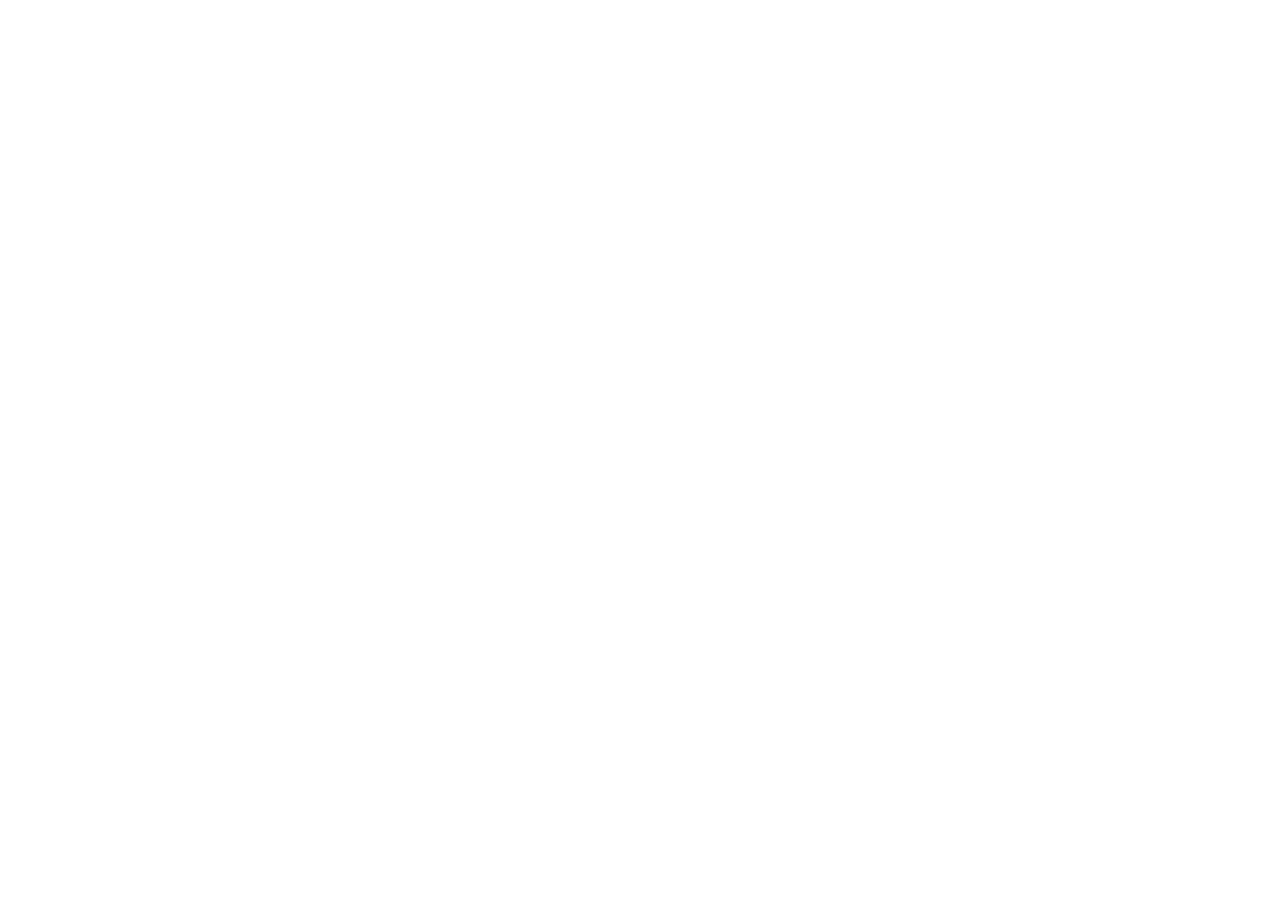
==== index.html @ 2a8edd01 "game html" ====
<!DOCTYPE html>
<html lang="en">
<head>
    <meta charset="UTF-8">
    <meta name="viewport" content="width=device-width, initial-scale=1.0">
    <title>Document</title>
</head>
<body>
   
    
</body>
</html>
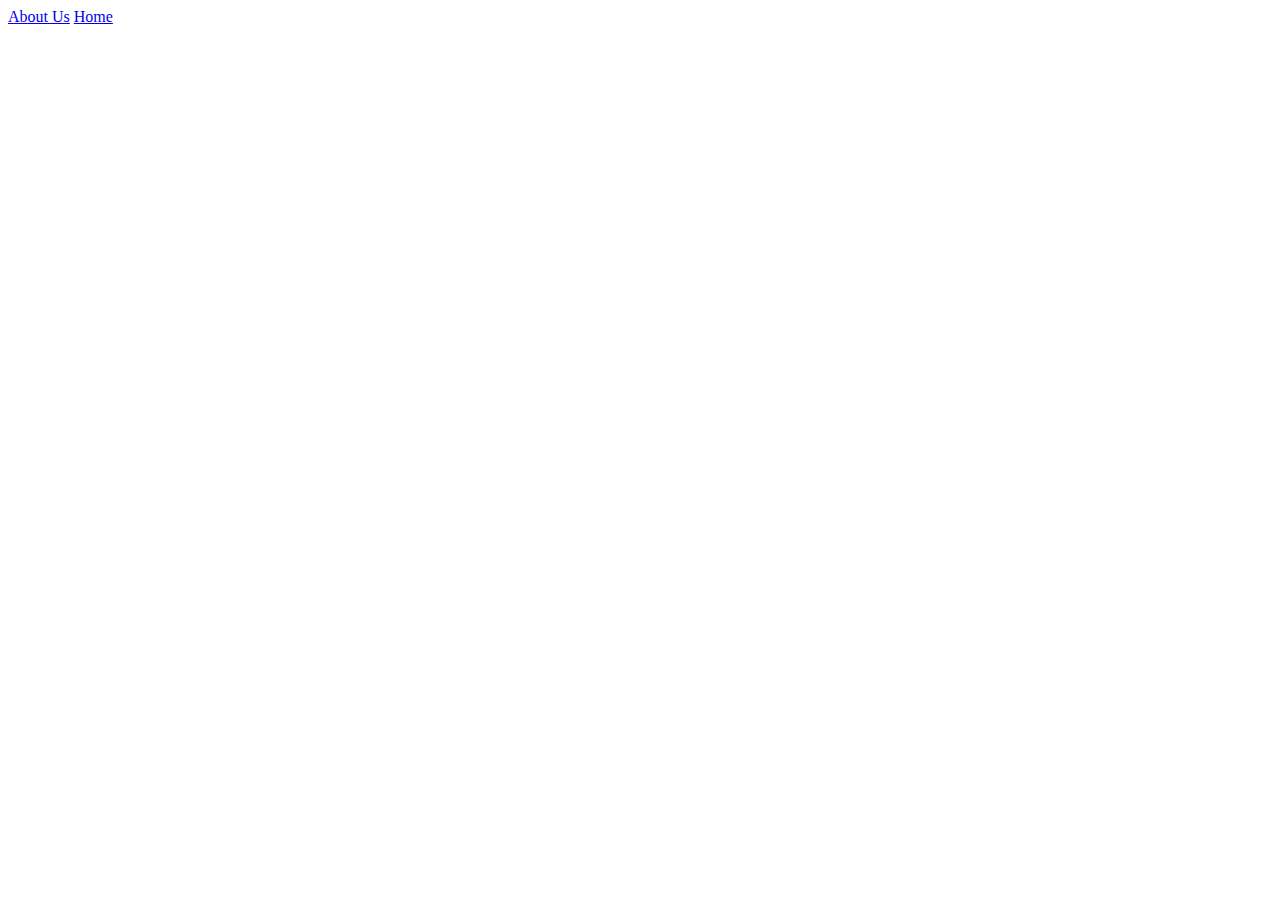
==== commit 614b3891: "added nav bar and page css" ====
--- a/index.html
+++ b/index.html
@@ -3,10 +3,17 @@
 <head>
     <meta charset="UTF-8">
     <meta name="viewport" content="width=device-width, initial-scale=1.0">
-    <title>Document</title>
+    <title> Color Challenge</title>
+    <link rel="stylesheet" href="dummy.css">
 </head>
 <body>
-   
-    
+    <div id="nav">
+        <a href="aboutUs.html" class="item">About Us</a>
+        <a href="home.html" class="item">Home</a>
+    </div>
+
+    <div id="start-container">
+        <div class=""></div>
+    </div>
 </body>
 </html>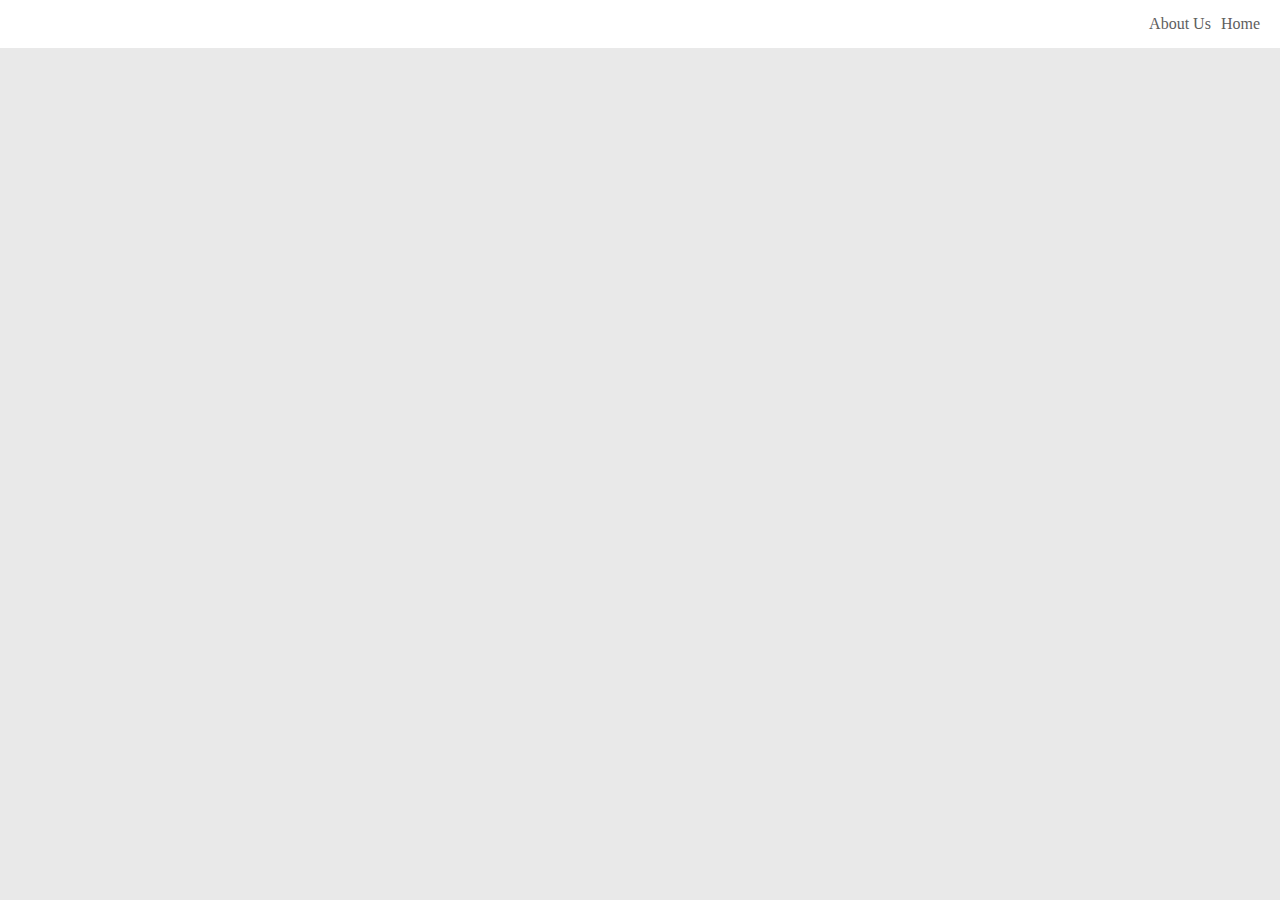
==== commit ded53194: "linked stylesheet" ====
--- a/index.html
+++ b/index.html
@@ -4,7 +4,7 @@
     <meta charset="UTF-8">
     <meta name="viewport" content="width=device-width, initial-scale=1.0">
     <title> Color Challenge</title>
-    <link rel="stylesheet" href="dummy.css">
+    <link rel="stylesheet" href="index.css">
 </head>
 <body>
     <div id="nav">
--- a/index.css
+++ b/index.css
@@ -0,0 +1,25 @@
+body {
+    background-color: #e9e9e9;
+    margin:0;
+
+}
+
+#nav {
+    display:flex;
+    justify-content: right; 
+    background-color: #fff;
+    height:0.3%;
+    padding:15px;
+}
+.item{
+    margin: 0 5px;
+}
+
+a {
+    text-decoration: None;
+    color: #5e5e5e;
+}
+
+a:hover{
+    color: #3e3e3e;
+}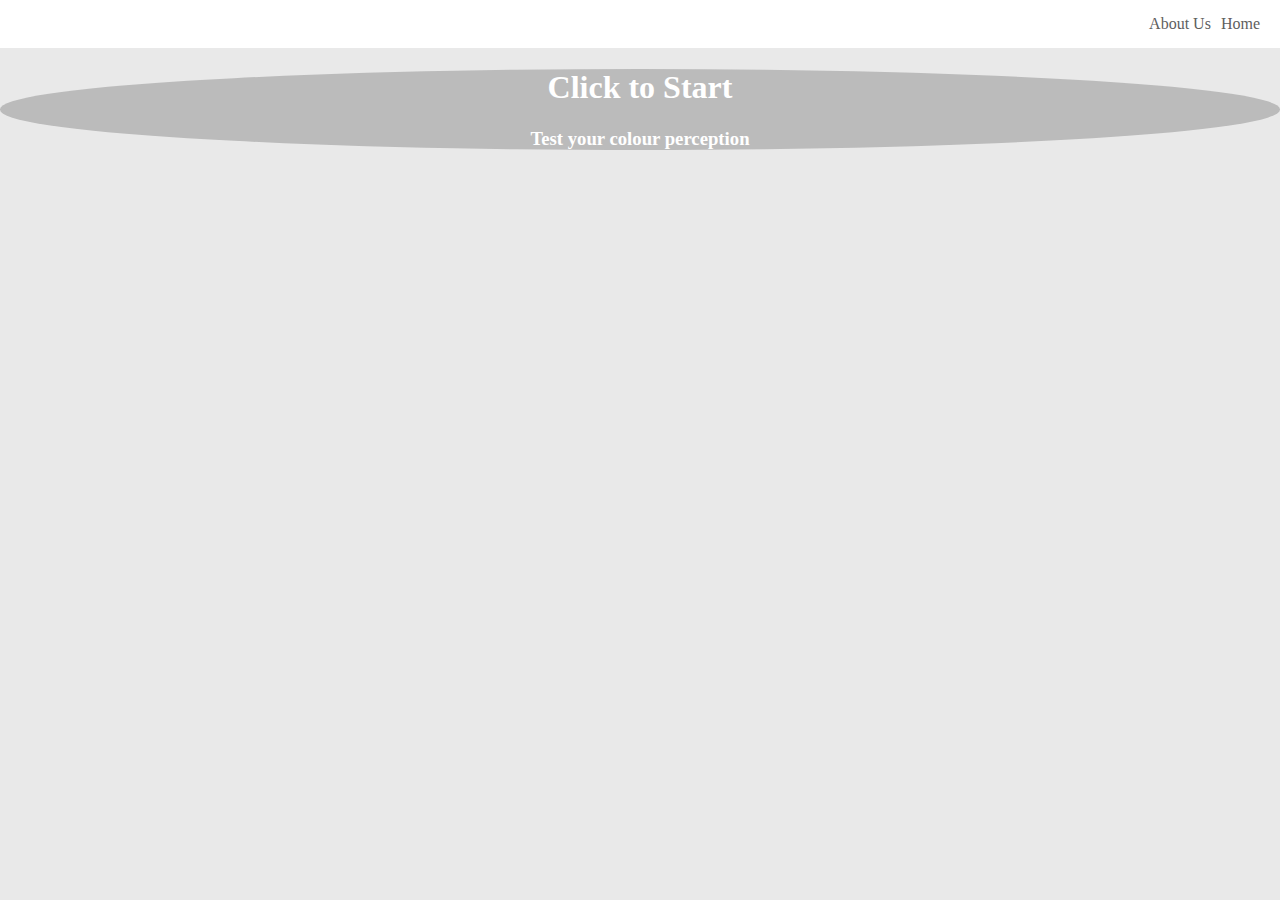
==== commit 4c2192a4: "add button text" ====
--- a/index.html
+++ b/index.html
@@ -8,12 +8,17 @@
 </head>
 <body>
     <div id="nav">
-        <a href="aboutUs.html" class="item">About Us</a>
-        <a href="home.html" class="item">Home</a>
+        <a href="about_us.html" class="item">About Us</a>
+        <a href="index.html" class="item">Home</a>
     </div>
 
     <div id="start-container">
-        <div class=""></div>
+        <div class="button">
+            <div id="start-text">
+                <h1>Click to Start</h1>
+                <h3>Test your colour perception</h3>
+            </div>
+        </div>
     </div>
 </body>
 </html>--- a/index.css
+++ b/index.css
@@ -1,7 +1,11 @@
+@font-face {
+    font-family: Lexend Peta;
+    src: url(/LexendPeta-font/LexendPeta-VariableFont_wght.ttf);
+}
+
 body {
     background-color: #e9e9e9;
     margin:0;
-
 }
 
 #nav {
@@ -22,4 +26,15 @@
 
 a:hover{
     color: #3e3e3e;
+}
+
+.button{
+  background-color: #bbb;
+  border-radius: 50%;
+}
+
+#start-text{
+    font-family:Lexend Peta;
+    color: #fff;
+    justify-items: center;
 }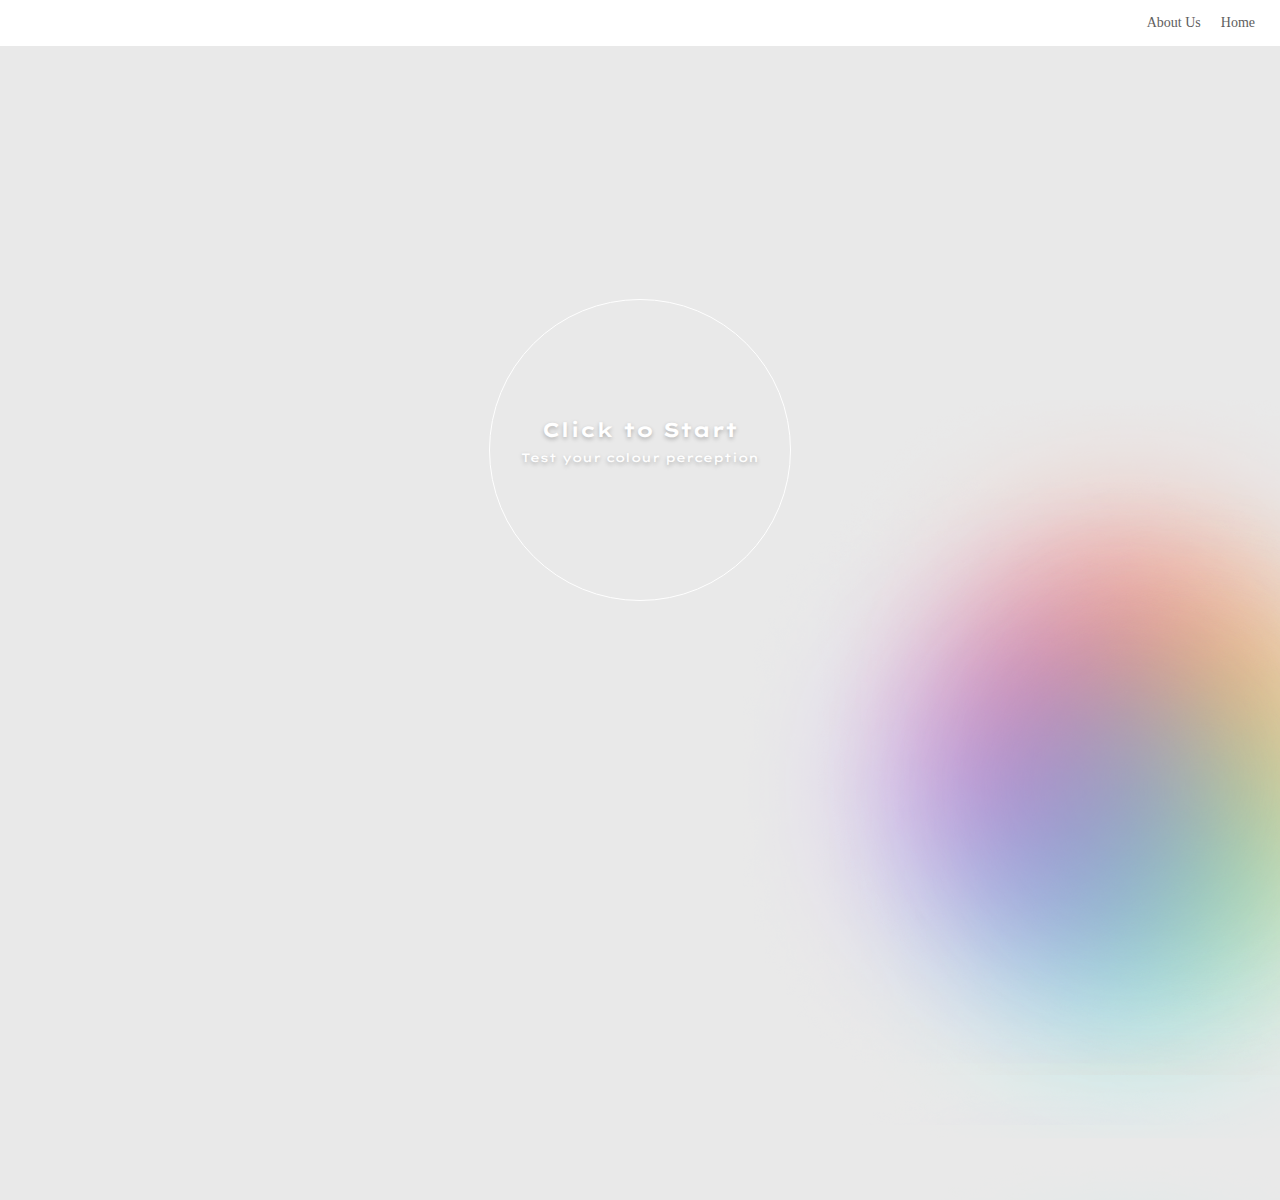
==== commit f1e6d990: "added rgb start thing" ====
--- a/index.html
+++ b/index.html
@@ -19,6 +19,13 @@
                 <h3>Test your colour perception</h3>
             </div>
         </div>
+        <div>
+            <span class="circle" id="one"></span>
+            <span class="circle" id="two"></span>
+            <span class="circle" id="three"></span>
+            <span class="circle" id="four"></span>
+            <span class="circle" id="five"></span>
+        </div>
     </div>
 </body>
 </html>--- a/index.css
+++ b/index.css
@@ -1,40 +1,109 @@
-@font-face {
-    font-family: Lexend Peta;
-    src: url(/LexendPeta-font/LexendPeta-VariableFont_wght.ttf);
-}
+@import url('https://fonts.googleapis.com/css?family=Lexend Peta');
 
 body {
     background-color: #e9e9e9;
     margin:0;
+    display:flex;
+    justify-content: center;
+    align-items: center;
+    height:100vh;
 }
 
+h1{
+    font-size: 20px;
+    margin: 0;
+}
+
+h3{
+    font-size: 12px;
+    font-weight: 500;
+}
+
+
+/* Navigation Bar */
 #nav {
     display:flex;
     justify-content: right; 
     background-color: #fff;
-    height:0.3%;
     padding:15px;
+    position:absolute;
+    top:0;
+    right:0;
+    width:100%;
 }
+
 .item{
-    margin: 0 5px;
+    margin: 0 10px;
 }
 
 a {
     text-decoration: None;
     color: #5e5e5e;
+    font-size: 14px;
 }
 
 a:hover{
     color: #3e3e3e;
 }
 
-.button{
-  background-color: #bbb;
-  border-radius: 50%;
+/* Start button */
+#start-container{
+    display:flex;
+    justify-content: center;
+    align-items: center;
+    height: 80vh;
+    width: 100%;
 }
 
 #start-text{
-    font-family:Lexend Peta;
+    font-family: Lexend Peta;
+    font-weight: 500;
+    line-height: 100%;
+    letter-spacing: 0%;
     color: #fff;
-    justify-items: center;
-}+    text-align:center;
+    text-shadow: 0px 2px 4px rgba(0, 0, 0, 0.25);
+}
+
+.button{
+    border-radius: 50%;
+    height: 300px;
+    width: 300px;
+    display: flex;
+    justify-content: center;
+    align-items: center;
+    border: 1px solid #fff;
+    z-index:1;
+}
+
+.circle{
+    position:absolute;
+    background-size:100%;
+    width:75vh;
+    height:75vh;
+}
+
+#one{
+    background-image: url("images/Ellipse 1.png");
+}
+
+#two{
+    background-image: url("images/Ellipse 2.png");
+    translate: 0 -50px;
+}
+
+#three{
+    background-image: url("images/Ellipse 3.png");
+    translate: 75px 0;
+}
+
+#four{
+    background-image: url("images/Ellipse 4.png");
+    translate: 0 75px;
+}
+
+#five{
+    background-image: url("images/Ellipse 5.png");
+    translate: -75px 0;
+}
+
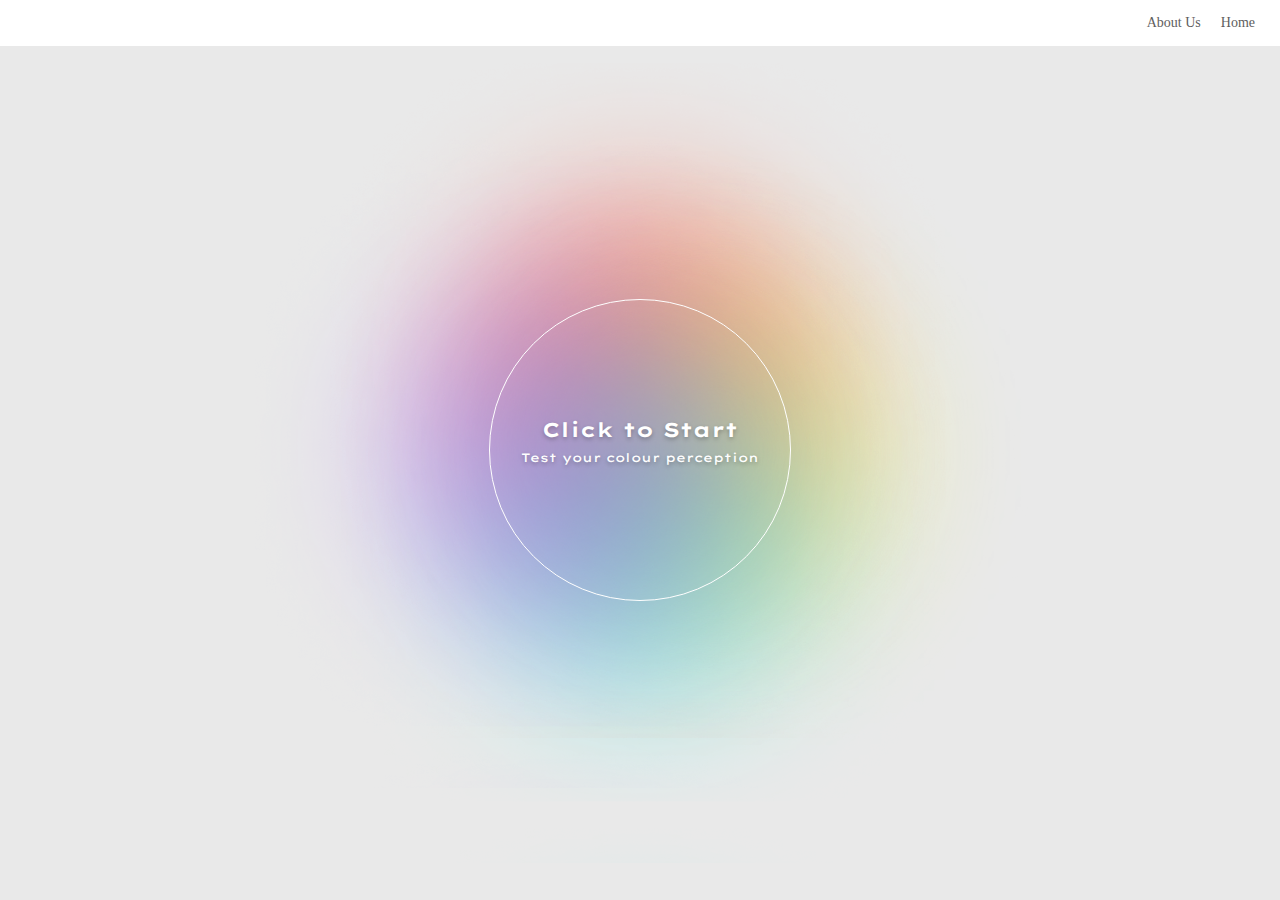
==== commit 08de0ca8: "fixed circle" ====
--- a/index.html
+++ b/index.html
@@ -19,13 +19,11 @@
                 <h3>Test your colour perception</h3>
             </div>
         </div>
-        <div>
-            <span class="circle" id="one"></span>
-            <span class="circle" id="two"></span>
-            <span class="circle" id="three"></span>
-            <span class="circle" id="four"></span>
-            <span class="circle" id="five"></span>
-        </div>
+        <span class="circle" id="one"></span>
+        <span class="circle" id="two"></span>
+        <span class="circle" id="three"></span>
+        <span class="circle" id="four"></span>
+        <span class="circle" id="five"></span>
     </div>
 </body>
 </html>--- a/index.css
+++ b/index.css
@@ -51,8 +51,7 @@
     display:flex;
     justify-content: center;
     align-items: center;
-    height: 80vh;
-    width: 100%;
+    
 }
 
 #start-text{
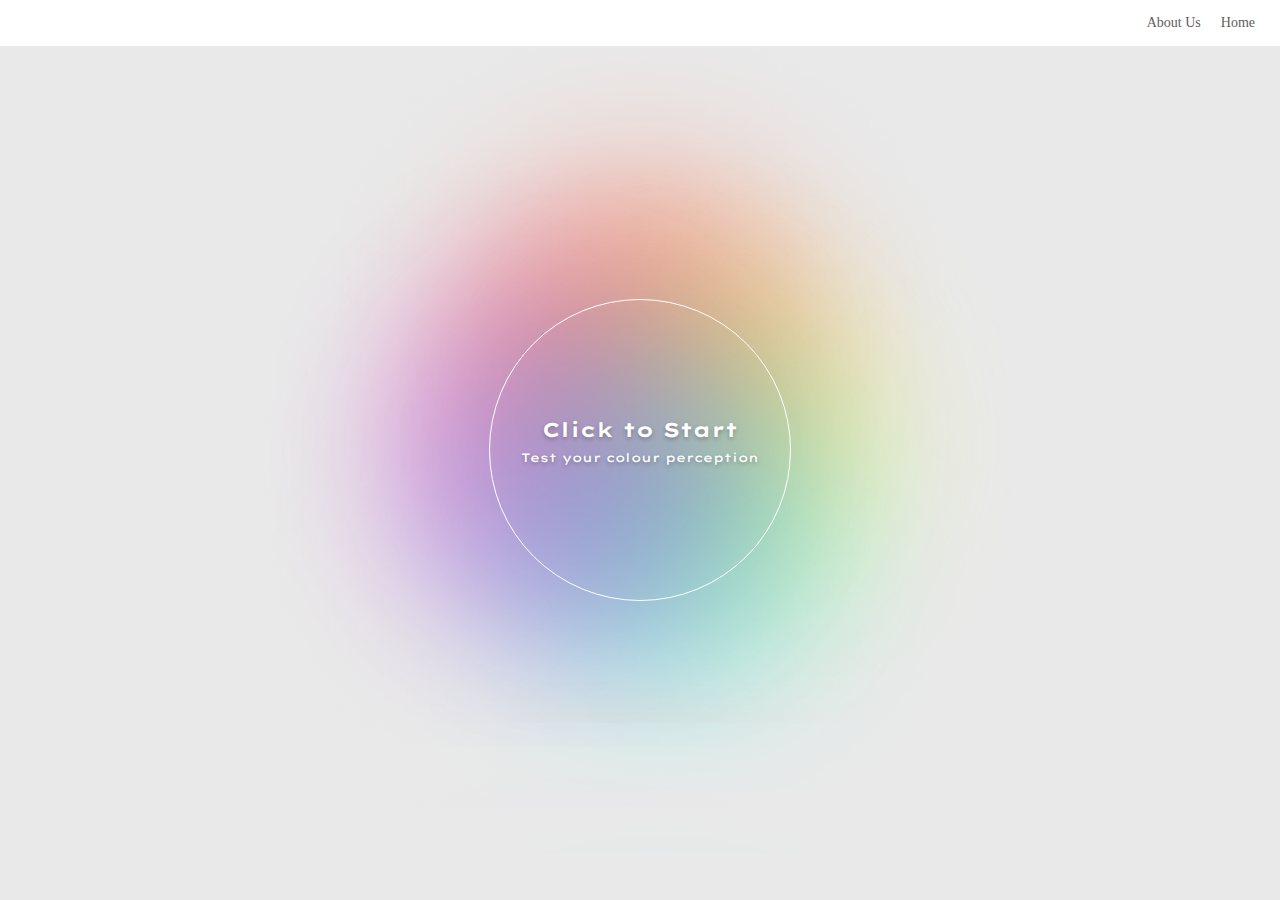
==== commit dbc53407: "added animation to start" ====
--- a/index.html
+++ b/index.html
@@ -5,6 +5,7 @@
     <meta name="viewport" content="width=device-width, initial-scale=1.0">
     <title> Color Challenge</title>
     <link rel="stylesheet" href="index.css">
+    <script></script>
 </head>
 <body>
     <div id="nav">
@@ -25,5 +26,7 @@
         <span class="circle" id="four"></span>
         <span class="circle" id="five"></span>
     </div>
+
+    <script src="index.js"></script>
 </body>
 </html>--- a/index.css
+++ b/index.css
@@ -1,4 +1,20 @@
 @import url('https://fonts.googleapis.com/css?family=Lexend Peta');
+
+:root{
+    --color-scale:4;
+    --color-rotate:360deg;
+    --one-X: -65px;
+    --one-Y: -10px;
+    --two-X: 0;
+    --two-Y: -65px;
+    --three-X: 65px;
+    --three-Y: -10px;
+    --four-X: 20px;
+    --four-Y: 65px;
+    --five-X: -65px;
+    --five-Y: 20px;
+    --position-scaling:1.5;
+}
 
 body {
     background-color: #e9e9e9;
@@ -7,6 +23,7 @@
     justify-content: center;
     align-items: center;
     height:100vh;
+    overflow:hidden;
 }
 
 h1{
@@ -51,7 +68,6 @@
     display:flex;
     justify-content: center;
     align-items: center;
-    
 }
 
 #start-text{
@@ -62,6 +78,8 @@
     color: #fff;
     text-align:center;
     text-shadow: 0px 2px 4px rgba(0, 0, 0, 0.25);
+
+    transition: transform 0.7s ease-in-out;
 }
 
 .button{
@@ -73,6 +91,15 @@
     align-items: center;
     border: 1px solid #fff;
     z-index:1;
+    transition: transform 0.7s ease-in-out;
+}
+
+.button:hover{
+    transform: scale(1.2);
+}
+
+.button:hover #start-text{
+    transform: scale(0.75)
 }
 
 .circle{
@@ -80,29 +107,53 @@
     background-size:100%;
     width:75vh;
     height:75vh;
+
+    transition: transform 2s ease-in-out;
 }
 
 #one{
     background-image: url("images/Ellipse 1.png");
+    translate: var(--one-X) var(--one-Y);
 }
 
 #two{
     background-image: url("images/Ellipse 2.png");
-    translate: 0 -50px;
+    translate: var(--two-X) var(--two-Y);
 }
 
 #three{
     background-image: url("images/Ellipse 3.png");
-    translate: 75px 0;
+    translate: var(--three-X) var(--three-Y);
 }
 
 #four{
     background-image: url("images/Ellipse 4.png");
-    translate: 0 75px;
+    translate: var(--four-X) var(--four-Y);
 }
 
 #five{
     background-image: url("images/Ellipse 5.png");
-    translate: -75px 0;
+    translate: var(--five-X) var(--five-Y);
 }
 
+#one.grow {
+    transform: scale(var(--color-scale)) rotate(var(--color-rotate)) 
+               translateX(calc(var(--one-X) * var(--position-scaling))) translateY(calc(var(--one-Y) * var(--position-scaling)));
+}
+#two.grow {
+    transform: scale(var(--color-scale)) rotate(var(--color-rotate)) 
+               translateY(calc(var(--two-Y) * var(--position-scaling)));
+}
+#three.grow {
+    transform: scale(var(--color-scale)) rotate(var(--color-rotate)) 
+               translateX(calc(var(--three-X) * var(--position-scaling))) translateY(calc(var(--three-Y) * var(--position-scaling)));
+}
+#four.grow {
+    transform: scale(var(--color-scale)) rotate(var(--color-rotate)) 
+               translateX(calc(var(--four-X) * var(--position-scaling))) translateY(calc(var(--four-Y) * var(--position-scaling)));
+}
+#five.grow {
+    transform: scale(var(--color-scale)) rotate(var(--color-rotate)) 
+               translateX(calc(var(--five-X) * var(--position-scaling))) translateY(calc(var(--five-Y) * var(--position-scaling)));
+}
+
